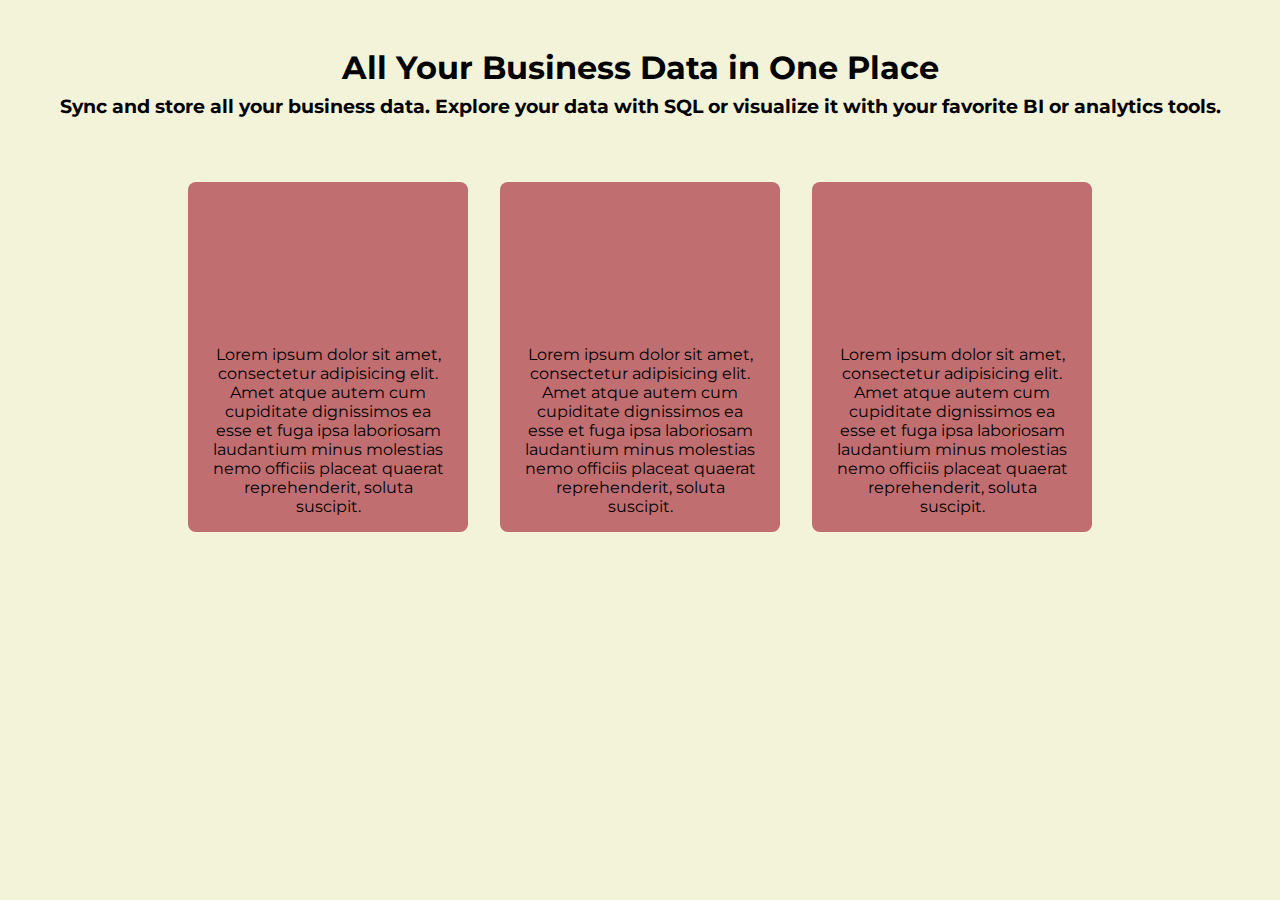
==== deel-3-webpagina/index.html @ f10de46b "Add html content & CSS styling" ====
<!DOCTYPE html>
<html lang="en">
<head>
  <meta charset="UTF-8">
  <meta name="viewport"
        content="width=device-width, initial-scale=1, minimum-scale=1"/>
  <link rel="stylesheet" href="styles/styles.css">
  <title>Flexbox opdracht 3</title>
</head>
<body>
  <div class="outer-row">
    <h1>All Your Business Data in One Place</h1>
    <h3>Sync and store all your business data. Explore your data with SQL or visualize it with your favorite BI or analytics tools.</h3>
    <div class="inner-row">
      <section class="article-content">
        <p>
          Lorem ipsum dolor sit amet, consectetur adipisicing elit. Amet atque autem cum cupiditate dignissimos ea esse et fuga ipsa
          laboriosam laudantium minus molestias nemo officiis placeat quaerat reprehenderit, soluta suscipit.
        </p>
      </section>
      <section class="article-content">
        <p>
          Lorem ipsum dolor sit amet, consectetur adipisicing elit. Amet atque autem cum cupiditate dignissimos ea esse et fuga ipsa
          laboriosam laudantium minus molestias nemo officiis placeat quaerat reprehenderit, soluta suscipit.
        </p>
      </section>
      <section class="article-content">
        <p>
          Lorem ipsum dolor sit amet, consectetur adipisicing elit. Amet atque autem cum cupiditate dignissimos ea esse et fuga ipsa
          laboriosam laudantium minus molestias nemo officiis placeat quaerat reprehenderit, soluta suscipit.
        </p>
      </section>
    </div>
  </div>
</body>
</html>
---- deel-3-webpagina/styles/styles.css ----
@import url('https://fonts.googleapis.com/css2?family=Montserrat:ital,wght@0,100..900;1,100..900&family=Poppins:ital,wght@0,100;0,200;0,300;0,400;0,500;0,600;0,700;0,800;0,900;1,100;1,200;1,300;1,400;1,500;1,600;1,700;1,800;1,900&display=swap');

*, *::before, *::after {
  margin: 0;
  padding: 0;
  box-sizing: border-box;
}

:root {
  --primary-color: #f2f3d9;
  --secondary-color: #030027;
  --article-background: #C16E70;
  --dark-text-color: #000;
  --bright-text-color: #fff;
}

body {
  display: flex;
  flex-direction: row;
  justify-content: center;
  min-height: 100vh;
  background-color: var(--primary-color);
  font-family: "Montserrat", Arial, sans-serif;
}

.outer-row {
  flex-basis: calc(1240rem / 16);
  display: flex;
  flex-direction: column;
  padding: 0 2rem;
  align-items: center;
  text-align: center;

  & h1 {
    padding: 3rem 0 .5rem 0;
  }

  & .inner-row {
    display: flex;
    flex-direction: row;
    justify-content: center;
    flex: 0 0 auto;
    column-gap: 2rem;
    padding-top: 4rem;

    & .article-content {
      flex: 0 1 auto;
      max-width: calc(280rem / 16);
      display: flex;
      flex-direction: row;
      align-items: flex-end;
      min-height: calc(350rem / 16);
      overflow: hidden;
      background-color: var(--article-background);
      border-radius: .5rem;
      padding: 6rem 1.5rem 1rem 1.5rem;
    }
  }

}
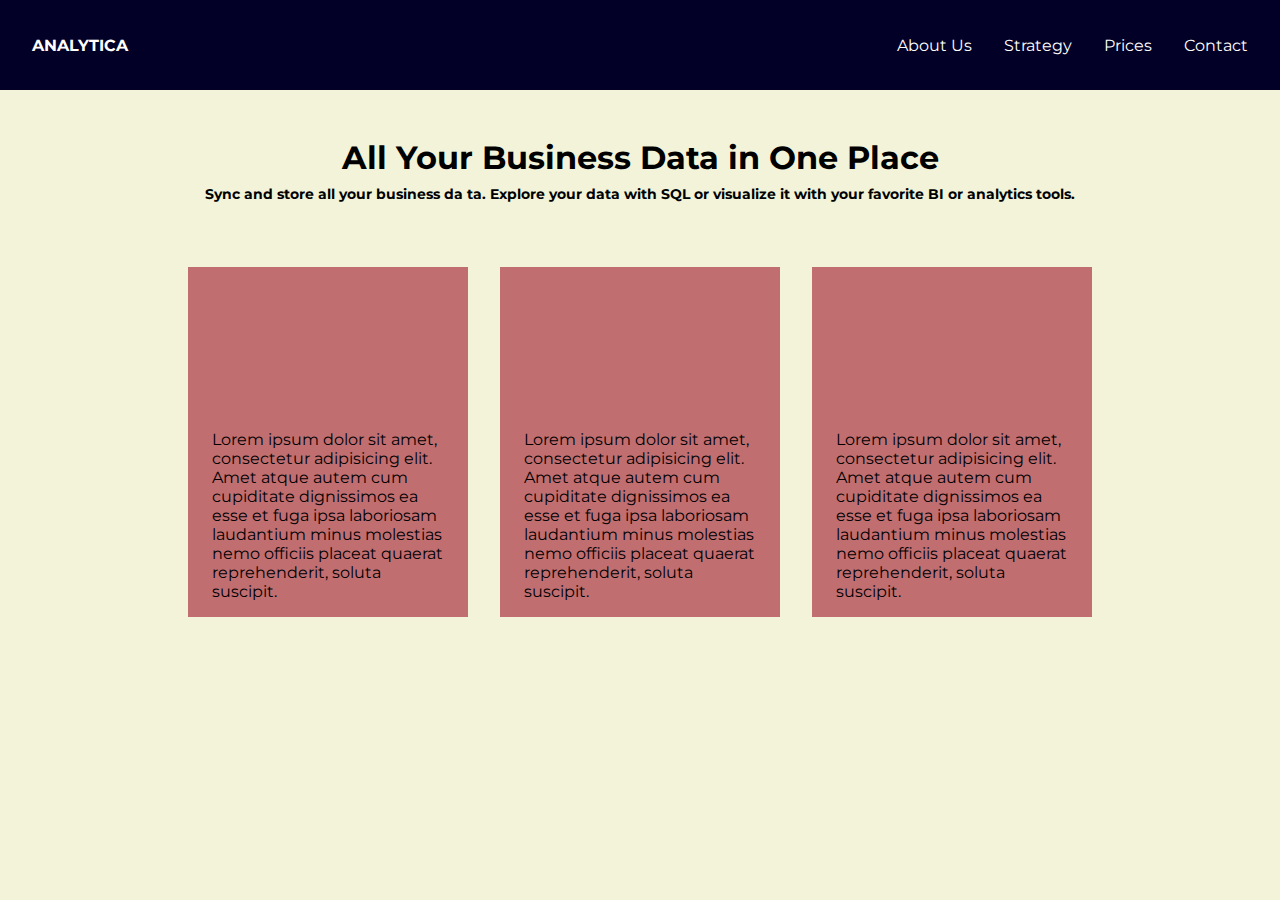
==== commit 5ebad9fc: "Added styles and html elements" ====
--- a/deel-3-webpagina/index.html
+++ b/deel-3-webpagina/index.html
@@ -8,10 +8,27 @@
   <title>Flexbox opdracht 3</title>
 </head>
 <body>
-  <div class="outer-row">
-    <h1>All Your Business Data in One Place</h1>
-    <h3>Sync and store all your business data. Explore your data with SQL or visualize it with your favorite BI or analytics tools.</h3>
-    <div class="inner-row">
+  <header>
+    <div class="inner-wrapper">
+      <div class="logo">
+        <h4>Analytica</h4>
+      </div>
+      <nav>
+        <ul>
+          <li><a href="#">about us</a></li>
+          <li><a href="#">strategy</a></li>
+          <li><a href="#">prices</a></li>
+          <li><a href="#">contact</a></li>
+        </ul>
+      </nav>
+    </div>
+  </header>
+  <main class="wrapper">
+    <div class="upper-row">
+      <h1>All Your Business Data in One Place</h1>
+      <h3>Sync and store all your business da ta. Explore your data with SQL or visualize it with your favorite BI or analytics tools.</h3>
+    </div>
+    <div class="bottom-row">
       <section class="article-content">
         <p>
           Lorem ipsum dolor sit amet, consectetur adipisicing elit. Amet atque autem cum cupiditate dignissimos ea esse et fuga ipsa
@@ -31,6 +48,6 @@
         </p>
       </section>
     </div>
-  </div>
+  </main>
 </body>
 </html>--- a/deel-3-webpagina/styles/styles.css
+++ b/deel-3-webpagina/styles/styles.css
@@ -16,46 +16,102 @@
 
 body {
   display: flex;
-  flex-direction: row;
-  justify-content: center;
+  flex-direction: column;
+  align-items: center;
   min-height: 100vh;
   background-color: var(--primary-color);
   font-family: "Montserrat", Arial, sans-serif;
 }
 
-.outer-row {
-  flex-basis: calc(1240rem / 16);
+header {
+  width: 100%;
+  flex: 0 0 10vh;
+  display: flex;
+  flex-direction: column;
+
+}
+
+.inner-wrapper {
+  display: flex;
+  flex: 1 0 auto;
+  flex-direction: row;
+  justify-content: space-between;
+  align-items: center;
+  padding: 0 2rem;
+  background-color: var(--secondary-color);
+  color: var(--bright-text-color);
+
+  .logo {
+    text-transform: uppercase;
+  }
+
+  & nav {
+    flex: 0 0 auto;
+
+    & ul {
+      display: flex;
+      flex-direction: row;
+      column-gap: 2rem;
+
+
+      & li {
+        list-style: none;
+        text-transform: capitalize;
+
+        & a {
+          text-decoration: none;
+          color: unset;
+        }
+      }
+    }
+
+  }
+}
+
+.wrapper {
+  flex: 0 1 auto;
   display: flex;
   flex-direction: column;
   padding: 0 2rem;
-  align-items: center;
-  text-align: center;
 
-  & h1 {
-    padding: 3rem 0 .5rem 0;
+  & .upper-row {
+    display: flex;
+    flex-direction: column;
+    align-items: center;
+    text-align: center;
+
+    & h1 {
+      padding: 3rem 0 .5rem 0;
+    }
+
+    & h3 {
+      font-size: .9rem;
+    }
   }
 
-  & .inner-row {
+  & .bottom-row {
     display: flex;
     flex-direction: row;
     justify-content: center;
     flex: 0 0 auto;
     column-gap: 2rem;
+    row-gap: 2rem;
     padding-top: 4rem;
+    /*flex-wrap: wrap;*/
+
 
     & .article-content {
-      flex: 0 1 auto;
-      max-width: calc(280rem / 16);
+      flex: 0 1 calc(280rem / 16);
       display: flex;
       flex-direction: row;
       align-items: flex-end;
       min-height: calc(350rem / 16);
       overflow: hidden;
       background-color: var(--article-background);
-      border-radius: .5rem;
       padding: 6rem 1.5rem 1rem 1.5rem;
     }
   }
 
 }
 
+
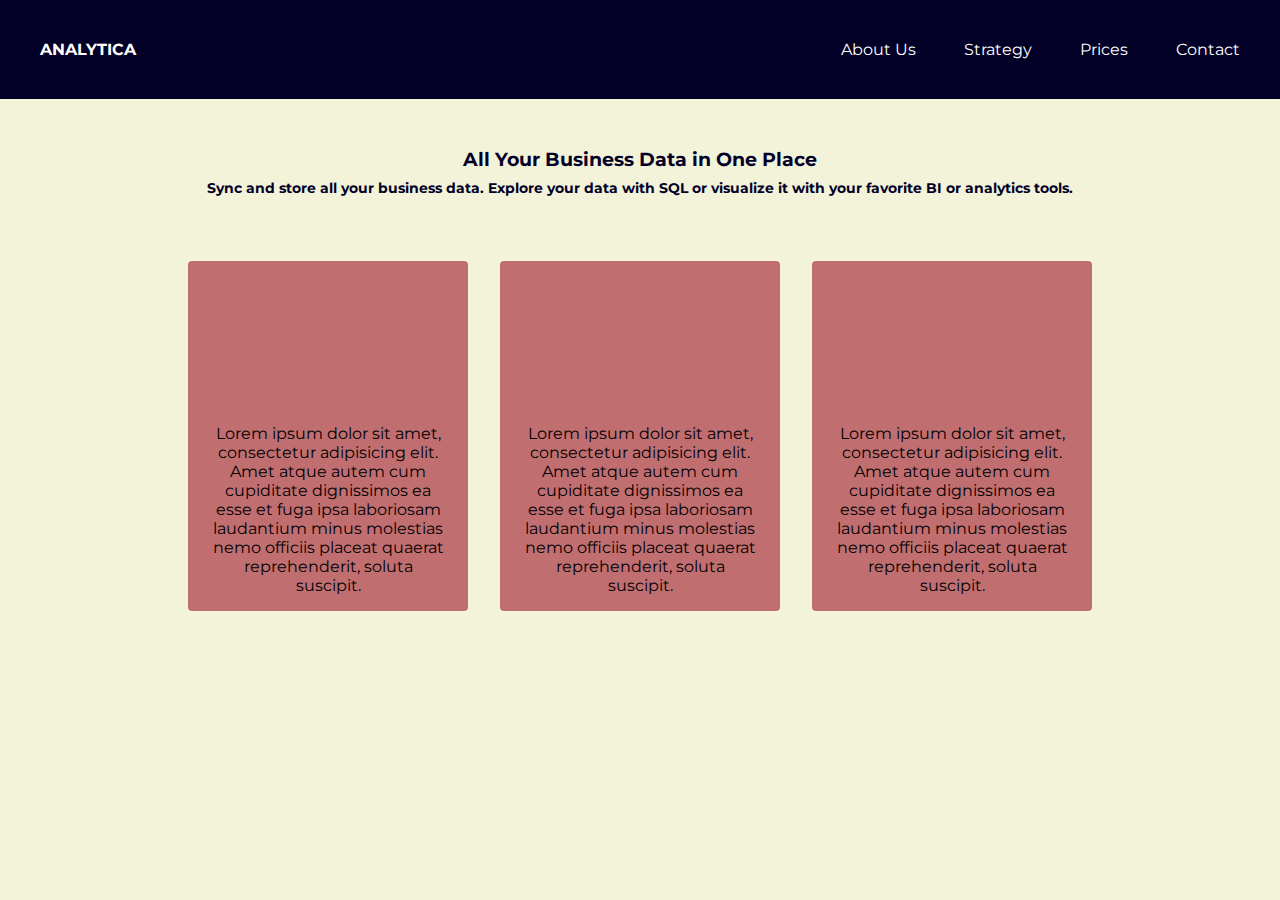
==== commit 6466aa91: "Add  assignment 3 accordingly" ====
--- a/deel-3-webpagina/index.html
+++ b/deel-3-webpagina/index.html
@@ -8,13 +8,17 @@
   <title>Flexbox opdracht 3</title>
 </head>
 <body>
+  <!--  column-->
   <header>
+    <!--    row-->
     <div class="inner-wrapper">
+      <!--      row-->
       <div class="logo">
         <h4>Analytica</h4>
       </div>
       <nav>
         <ul>
+          <!--          row-->
           <li><a href="#">about us</a></li>
           <li><a href="#">strategy</a></li>
           <li><a href="#">prices</a></li>
@@ -23,25 +27,31 @@
       </nav>
     </div>
   </header>
-  <main class="wrapper">
+  <main class="main-content">
+    <!--    column-->
     <div class="upper-row">
+      <!--      column-->
       <h1>All Your Business Data in One Place</h1>
-      <h3>Sync and store all your business da ta. Explore your data with SQL or visualize it with your favorite BI or analytics tools.</h3>
+      <h3>Sync and store all your business data. Explore your data with SQL or visualize it with your favorite BI or analytics tools.</h3>
     </div>
     <div class="bottom-row">
+      <!--      row-->
       <section class="article-content">
+        <!--        row-->
         <p>
           Lorem ipsum dolor sit amet, consectetur adipisicing elit. Amet atque autem cum cupiditate dignissimos ea esse et fuga ipsa
           laboriosam laudantium minus molestias nemo officiis placeat quaerat reprehenderit, soluta suscipit.
         </p>
       </section>
       <section class="article-content">
+        <!--        row-->
         <p>
           Lorem ipsum dolor sit amet, consectetur adipisicing elit. Amet atque autem cum cupiditate dignissimos ea esse et fuga ipsa
           laboriosam laudantium minus molestias nemo officiis placeat quaerat reprehenderit, soluta suscipit.
         </p>
       </section>
       <section class="article-content">
+        <!--        row-->
         <p>
           Lorem ipsum dolor sit amet, consectetur adipisicing elit. Amet atque autem cum cupiditate dignissimos ea esse et fuga ipsa
           laboriosam laudantium minus molestias nemo officiis placeat quaerat reprehenderit, soluta suscipit.
--- a/deel-3-webpagina/styles/styles.css
+++ b/deel-3-webpagina/styles/styles.css
@@ -12,6 +12,8 @@
   --article-background: #C16E70;
   --dark-text-color: #000;
   --bright-text-color: #fff;
+  /*default spacing*/
+  --primary-padding: 2.5rem
 }
 
 body {
@@ -21,71 +23,78 @@
   min-height: 100vh;
   background-color: var(--primary-color);
   font-family: "Montserrat", Arial, sans-serif;
+  text-align: center;
+  overflow-x: hidden;
 }
 
 header {
   width: 100%;
-  flex: 0 0 10vh;
+  flex: 0 0 auto;
   display: flex;
-  flex-direction: column;
-
-}
-
-.inner-wrapper {
-  display: flex;
-  flex: 1 0 auto;
   flex-direction: row;
-  justify-content: space-between;
-  align-items: center;
-  padding: 0 2rem;
+  justify-content: center;
+  padding: 0 var(--primary-padding);
   background-color: var(--secondary-color);
   color: var(--bright-text-color);
 
-  .logo {
-    text-transform: uppercase;
-  }
 
-  & nav {
-    flex: 0 0 auto;
+  .inner-wrapper {
+    display: flex;
+    flex: 0 1 1440px;
+    flex-direction: row;
+    justify-content: space-between;
+    align-items: center;
 
-    & ul {
-      display: flex;
-      flex-direction: row;
-      column-gap: 2rem;
+    .logo {
+      text-transform: uppercase;
+    }
+
+    & nav {
+      flex: 0 0 auto;
+      padding: var(--primary-padding) 0;
+
+      & ul {
+        display: flex;
+        flex-direction: row;
+        column-gap: 3rem;
 
 
-      & li {
-        list-style: none;
-        text-transform: capitalize;
+        & li {
+          list-style: none;
+          text-transform: capitalize;
 
-        & a {
-          text-decoration: none;
-          color: unset;
+          & a {
+            text-decoration: none;
+            color: unset;
+          }
         }
       }
+
     }
-
   }
 }
 
-.wrapper {
+.main-content {
   flex: 0 1 auto;
   display: flex;
   flex-direction: column;
-  padding: 0 2rem;
+  padding: 0 var(--primary-padding) var(--primary-padding) var(--primary-padding);
 
   & .upper-row {
     display: flex;
     flex-direction: column;
     align-items: center;
     text-align: center;
+    color: var(--secondary-color);
 
     & h1 {
       padding: 3rem 0 .5rem 0;
+      font-size: 1.2rem;
     }
 
     & h3 {
       font-size: .9rem;
+      padding-bottom: 4rem;
     }
   }
 
@@ -96,19 +105,18 @@
     flex: 0 0 auto;
     column-gap: 2rem;
     row-gap: 2rem;
-    padding-top: 4rem;
-    /*flex-wrap: wrap;*/
-
 
     & .article-content {
-      flex: 0 1 calc(280rem / 16);
+      flex: 0 1 calc(280rem / 16); /* required width of 280px, I like to work with rems tough. So that the calcuation is for. */
       display: flex;
       flex-direction: row;
       align-items: flex-end;
+      /* required height. I have put this on min-height so it is able to grow as well as the box gets smaller */
       min-height: calc(350rem / 16);
       overflow: hidden;
       background-color: var(--article-background);
       padding: 6rem 1.5rem 1rem 1.5rem;
+      border-radius: 4px;
     }
   }
 
